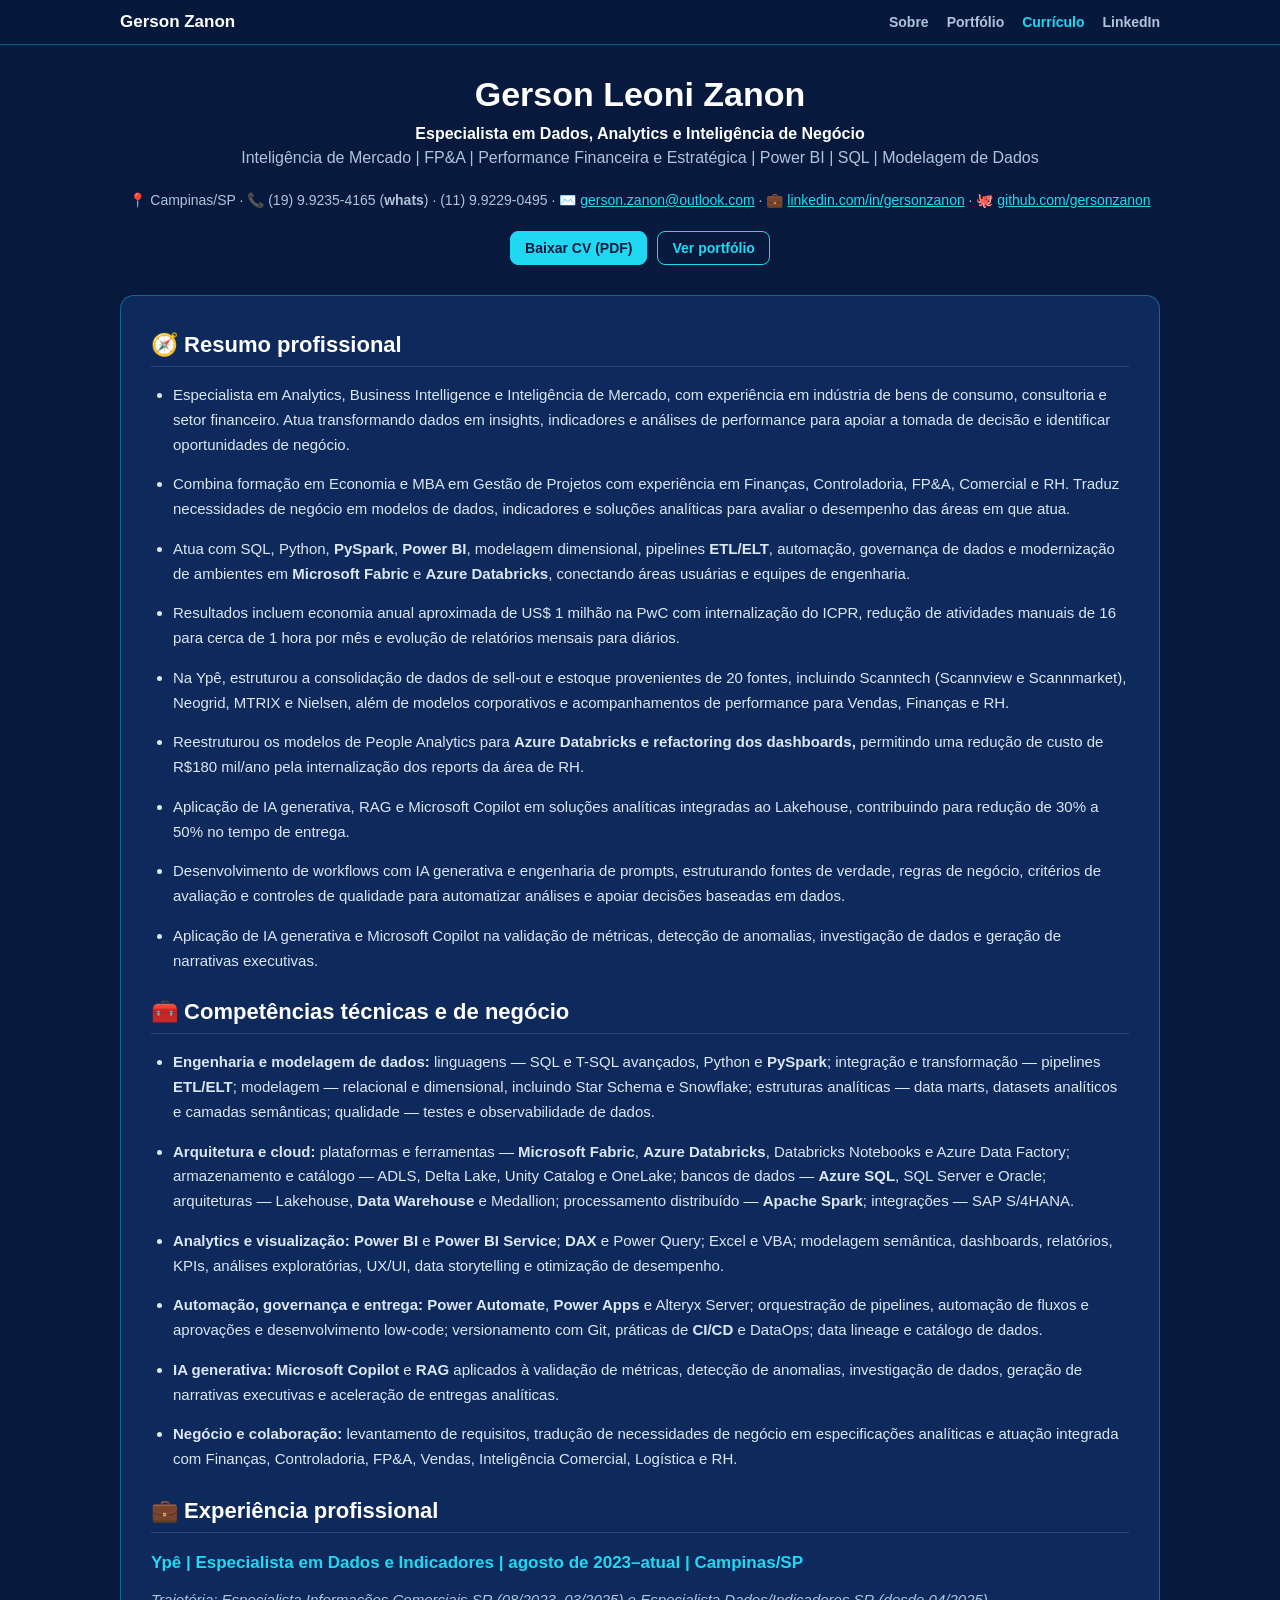
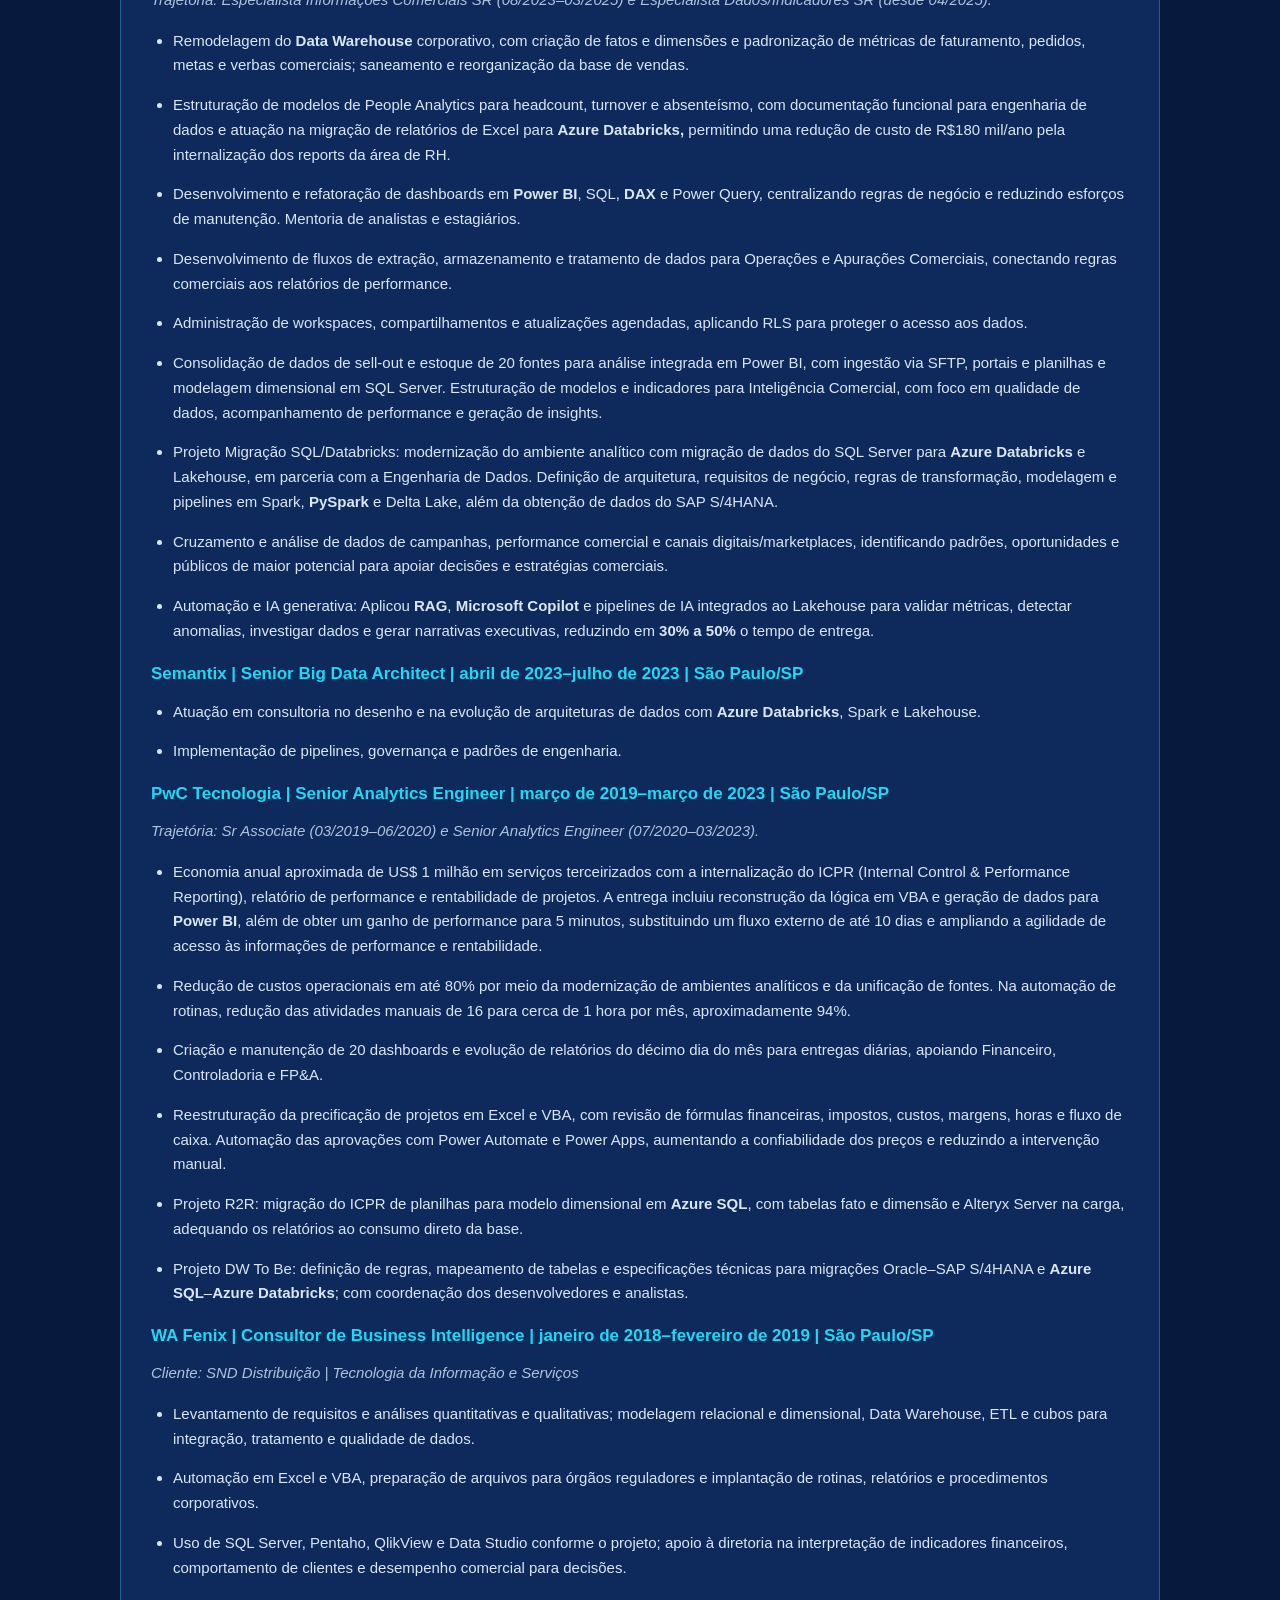
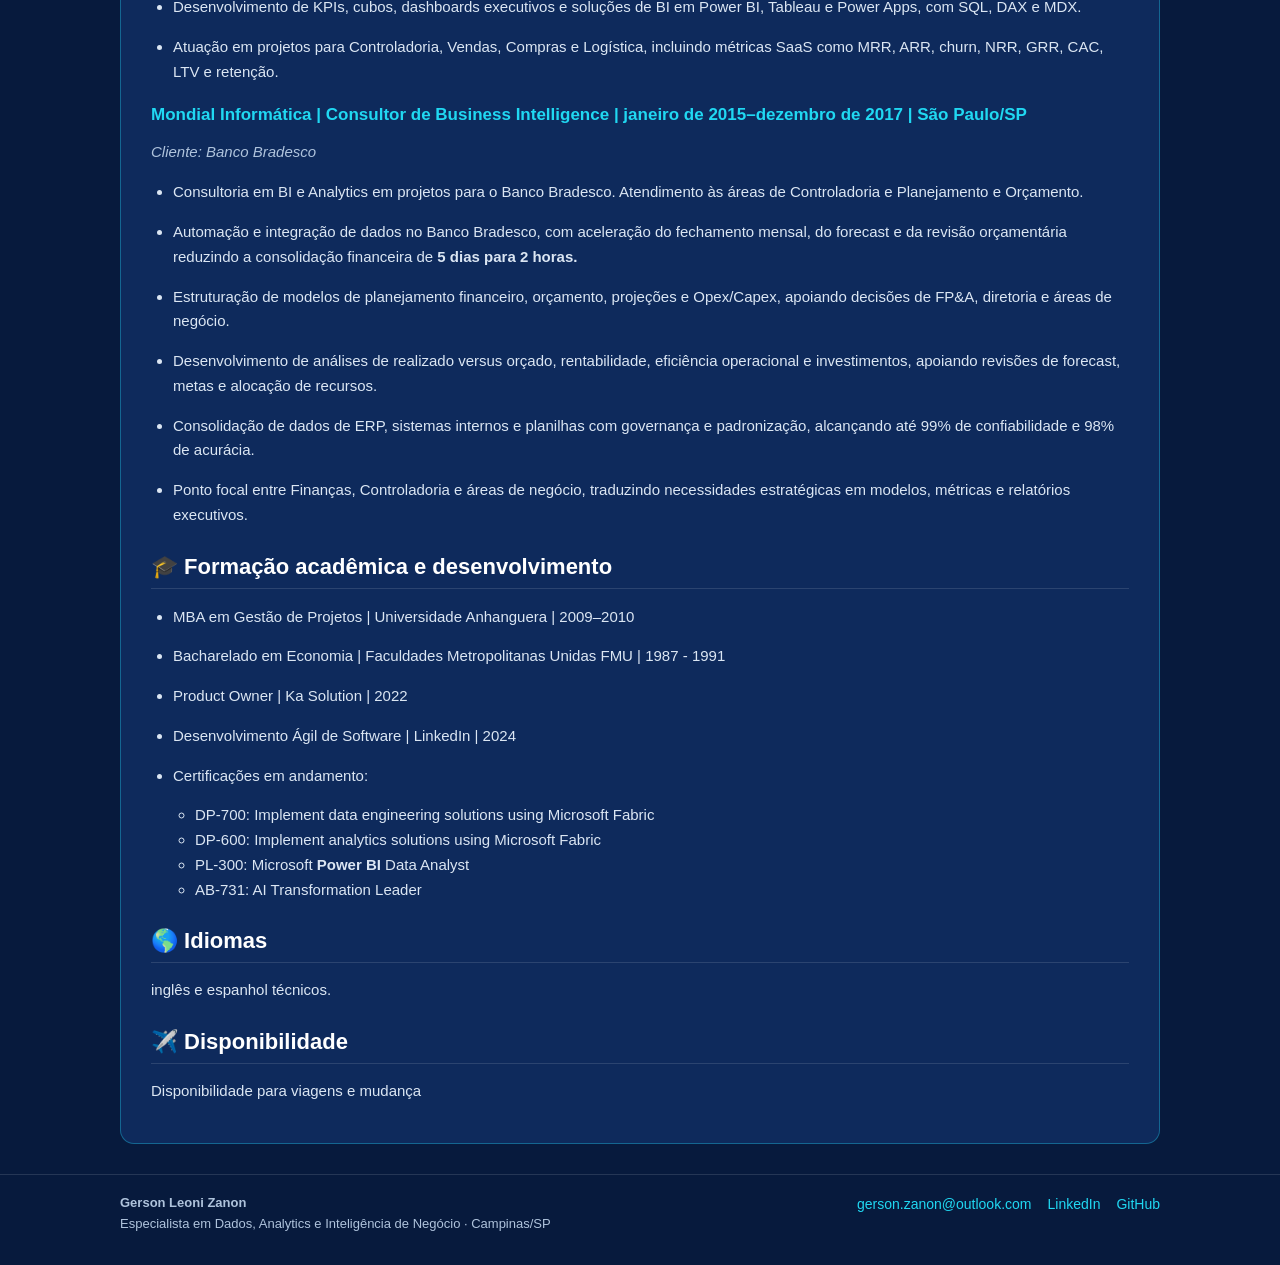
==== cv.html @ 074cf750 "Add files via upload" ====
<!DOCTYPE html>
<html lang="pt-BR"><head><meta charset="utf-8"><meta name="viewport" content="width=device-width, initial-scale=1">
<title>Currículo · Gerson Zanon</title><meta name="description" content="Currículo de Gerson Leoni Zanon."><link rel="stylesheet" href="assets/site.css"></head><body><header class="site"><div class="wrap navrow">
  <a class="marca" href="index.html">Gerson Zanon</a>
  <nav>
    <a href="index.html#sobre">Sobre</a>
    <a href="index.html#portfolio">Portfólio</a>
    <a href="cv.html" class="on">Currículo</a>
    <a href="https://www.linkedin.com/in/gersonzanon" target="_blank" rel="noopener">LinkedIn</a>
  </nav>
</div></header>
<main class="wrap cv">
<section class="cvtopo">
  <h1>Gerson Leoni Zanon</h1>
  <p class="cargo"><b>Especialista em Dados, Analytics e Inteligência de Negócio</b><br>Inteligência de Mercado | FP&amp;A | Performance Financeira e Estratégica | Power BI | SQL | Modelagem de Dados</p>
  <p class="contatos">📍 Campinas/SP · 📞 (19) 9.9235-4165 (<b>whats</b>) · (11) 9.9229-0495 · ✉️ <a href="mailto:gerson.zanon@outlook.com">gerson.zanon@outlook.com</a> · 💼 <a href="https://www.linkedin.com/in/gersonzanon" target="_blank" rel="noopener">linkedin.com/in/gersonzanon</a> · 🐙 <a href="https://github.com/gersonzanon" target="_blank" rel="noopener">github.com/gersonzanon</a></p>
  <div class="acoes"><a class="btn primary" href="Gerson_Zanon_CV.pdf" download>Baixar CV (PDF)</a><a class="btn" href="index.html#portfolio">Ver portfólio</a></div>
</section>
<article class="cvtexto"><h2 id="-resumo-profissional">🧭 Resumo profissional</h2>
<ul>
<li><p>Especialista em Analytics, Business Intelligence e Inteligência de Mercado, com experiência em indústria de bens de consumo, consultoria e setor financeiro. Atua transformando dados em insights, indicadores e análises de performance para apoiar a tomada de decisão e identificar oportunidades de negócio.</p></li>
<li><p>Combina formação em Economia e MBA em Gestão de Projetos com experiência em Finanças, Controladoria, FP&amp;A, Comercial e RH. Traduz necessidades de negócio em modelos de dados, indicadores e soluções analíticas para avaliar o desempenho das áreas em que atua.</p></li>
<li><p>Atua com SQL, Python, <strong>PySpark</strong>, <strong>Power BI</strong>, modelagem dimensional, pipelines <strong>ETL/ELT</strong>, automação, governança de dados e modernização de ambientes em <strong>Microsoft Fabric</strong> e <strong>Azure Databricks</strong>, conectando áreas usuárias e equipes de engenharia.</p></li>
<li><p>Resultados incluem economia anual aproximada de US$ 1 milhão na PwC com internalização do ICPR, redução de atividades manuais de 16 para cerca de 1 hora por mês e evolução de relatórios mensais para diários.</p></li>
<li><p>Na Ypê, estruturou a consolidação de dados de sell-out e estoque provenientes de 20 fontes, incluindo Scanntech (Scannview e Scannmarket), Neogrid, MTRIX e Nielsen, além de modelos corporativos e acompanhamentos de performance para Vendas, Finanças e RH.</p></li>
<li><p>Reestruturou os modelos de People Analytics para <strong>Azure Databricks e refactoring dos dashboards,</strong> permitindo uma redução de custo de R$180 mil/ano pela internalização dos reports da área de RH.</p></li>
<li><p>Aplicação de IA generativa, RAG e Microsoft Copilot em soluções analíticas integradas ao Lakehouse, contribuindo para redução de 30% a 50% no tempo de entrega.</p></li>
<li><p>Desenvolvimento de workflows com IA generativa e engenharia de prompts, estruturando fontes de verdade, regras de negócio, critérios de avaliação e controles de qualidade para automatizar análises e apoiar decisões baseadas em dados.</p></li>
<li><p>Aplicação de IA generativa e Microsoft Copilot na validação de métricas, detecção de anomalias, investigação de dados e geração de narrativas executivas.</p></li>
</ul>
<h2 id="-competências-técnicas-e-de-negócio">🧰 Competências técnicas e de negócio</h2>
<ul>
<li><p><strong>Engenharia e modelagem de dados:</strong> linguagens — SQL e T-SQL avançados, Python e <strong>PySpark</strong>; integração e transformação — pipelines <strong>ETL/ELT</strong>; modelagem — relacional e dimensional, incluindo Star Schema e Snowflake; estruturas analíticas — data marts, datasets analíticos e camadas semânticas; qualidade — testes e observabilidade de dados.</p></li>
<li><p><strong>Arquitetura e cloud:</strong> plataformas e ferramentas — <strong>Microsoft Fabric</strong>, <strong>Azure Databricks</strong>, Databricks Notebooks e Azure Data Factory; armazenamento e catálogo — ADLS, Delta Lake, Unity Catalog e OneLake; bancos de dados — <strong>Azure SQL</strong>, SQL Server e Oracle; arquiteturas — Lakehouse, <strong>Data Warehouse</strong> e Medallion; processamento distribuído — <strong>Apache Spark</strong>; integrações — SAP S/4HANA.</p></li>
<li><p><strong>Analytics e visualização:</strong> <strong>Power BI</strong> e <strong>Power BI Service</strong>; <strong>DAX</strong> e Power Query; Excel e VBA; modelagem semântica, dashboards, relatórios, KPIs, análises exploratórias, UX/UI, data storytelling e otimização de desempenho.</p></li>
<li><p><strong>Automação, governança e entrega:</strong> <strong>Power Automate</strong>, <strong>Power Apps</strong> e Alteryx Server; orquestração de pipelines, automação de fluxos e aprovações e desenvolvimento low-code; versionamento com Git, práticas de <strong>CI/CD</strong> e DataOps; data lineage e catálogo de dados.</p></li>
<li><p><strong>IA generativa:</strong> <strong>Microsoft Copilot</strong> e <strong>RAG</strong> aplicados à validação de métricas, detecção de anomalias, investigação de dados, geração de narrativas executivas e aceleração de entregas analíticas.</p></li>
<li><p><strong>Negócio e colaboração:</strong> levantamento de requisitos, tradução de necessidades de negócio em especificações analíticas e atuação integrada com Finanças, Controladoria, FP&amp;A, Vendas, Inteligência Comercial, Logística e RH.</p></li>
</ul>
<h2 id="-experiência-profissional">💼 Experiência profissional</h2>
<h3 id="ypê--especialista-em-dados-e-indicadores--agosto-de-2023atual--campinassp">Ypê | Especialista em Dados e Indicadores | agosto de 2023–atual | Campinas/SP</h3>
<p><em>Trajetória: Especialista Informações Comerciais SR (08/2023–03/2025) e Especialista Dados/Indicadores SR (desde 04/2025).</em></p>
<ul>
<li><p>Remodelagem do <strong>Data Warehouse</strong> corporativo, com criação de fatos e dimensões e padronização de métricas de faturamento, pedidos, metas e verbas comerciais; saneamento e reorganização da base de vendas.</p></li>
<li><p>Estruturação de modelos de People Analytics para headcount, turnover e absenteísmo, com documentação funcional para engenharia de dados e atuação na migração de relatórios de Excel para <strong>Azure Databricks,</strong> permitindo uma redução de custo de R$180 mil/ano pela internalização dos reports da área de RH.</p></li>
<li><p>Desenvolvimento e refatoração de dashboards em <strong>Power BI</strong>, SQL, <strong>DAX</strong> e Power Query, centralizando regras de negócio e reduzindo esforços de manutenção. Mentoria de analistas e estagiários.</p></li>
<li><p>Desenvolvimento de fluxos de extração, armazenamento e tratamento de dados para Operações e Apurações Comerciais, conectando regras comerciais aos relatórios de performance.</p></li>
<li><p>Administração de workspaces, compartilhamentos e atualizações agendadas, aplicando RLS para proteger o acesso aos dados.</p></li>
<li><p>Consolidação de dados de sell-out e estoque de 20 fontes para análise integrada em Power BI, com ingestão via SFTP, portais e planilhas e modelagem dimensional em SQL Server. Estruturação de modelos e indicadores para Inteligência Comercial, com foco em qualidade de dados, acompanhamento de performance e geração de insights.</p></li>
<li><p>Projeto Migração SQL/Databricks: modernização do ambiente analítico com migração de dados do SQL Server para <strong>Azure Databricks</strong> e Lakehouse, em parceria com a Engenharia de Dados. Definição de arquitetura, requisitos de negócio, regras de transformação, modelagem e pipelines em Spark, <strong>PySpark</strong> e Delta Lake, além da obtenção de dados do SAP S/4HANA.</p></li>
<li><p>Cruzamento e análise de dados de campanhas, performance comercial e canais digitais/marketplaces, identificando padrões, oportunidades e públicos de maior potencial para apoiar decisões e estratégias comerciais.</p></li>
<li><p>Automação e IA generativa: Aplicou <strong>RAG</strong>, <strong>Microsoft Copilot</strong> e pipelines de IA integrados ao Lakehouse para validar métricas, detectar anomalias, investigar dados e gerar narrativas executivas, reduzindo em <strong>30% a 50%</strong> o tempo de entrega.</p></li>
</ul>
<h3 id="semantix--senior-big-data-architect--abril-de-2023julho-de-2023--são-paulosp">Semantix | Senior Big Data Architect | abril de 2023–julho de 2023 | São Paulo/SP</h3>
<ul>
<li><p>Atuação em consultoria no desenho e na evolução de arquiteturas de dados com <strong>Azure Databricks</strong>, Spark e Lakehouse.</p></li>
<li><p>Implementação de pipelines, governança e padrões de engenharia.</p></li>
</ul>
<h3 id="pwc-tecnologia--senior-analytics-engineer--março-de-2019março-de-2023--são-paulosp">PwC Tecnologia | Senior Analytics Engineer | março de 2019–março de 2023 | São Paulo/SP</h3>
<p><em>Trajetória: Sr Associate (03/2019–06/2020) e Senior Analytics Engineer (07/2020–03/2023).</em></p>
<ul>
<li><p>Economia anual aproximada de US$ 1 milhão em serviços terceirizados com a internalização do ICPR (Internal Control &amp; Performance Reporting), relatório de performance e rentabilidade de projetos. A entrega incluiu reconstrução da lógica em VBA e geração de dados para <strong>Power BI</strong>, além de obter um ganho de performance para 5 minutos, substituindo um fluxo externo de até 10 dias e ampliando a agilidade de acesso às informações de performance e rentabilidade.</p></li>
<li><p>Redução de custos operacionais em até 80% por meio da modernização de ambientes analíticos e da unificação de fontes. Na automação de rotinas, redução das atividades manuais de 16 para cerca de 1 hora por mês, aproximadamente 94%.</p></li>
<li><p>Criação e manutenção de 20 dashboards e evolução de relatórios do décimo dia do mês para entregas diárias, apoiando Financeiro, Controladoria e FP&amp;A.</p></li>
<li><p>Reestruturação da precificação de projetos em Excel e VBA, com revisão de fórmulas financeiras, impostos, custos, margens, horas e fluxo de caixa. Automação das aprovações com Power Automate e Power Apps, aumentando a confiabilidade dos preços e reduzindo a intervenção manual.</p></li>
<li><p>Projeto R2R: migração do ICPR de planilhas para modelo dimensional em <strong>Azure SQL</strong>, com tabelas fato e dimensão e Alteryx Server na carga, adequando os relatórios ao consumo direto da base.</p></li>
<li><p>Projeto DW To Be: definição de regras, mapeamento de tabelas e especificações técnicas para migrações Oracle–SAP S/4HANA e <strong>Azure SQL</strong>–<strong>Azure Databricks</strong>; com coordenação dos desenvolvedores e analistas.</p></li>
</ul>
<h3 id="wa-fenix--consultor-de-business-intelligence--janeiro-de-2018fevereiro-de-2019--são-paulosp">WA Fenix | Consultor de Business Intelligence | janeiro de 2018–fevereiro de 2019 | São Paulo/SP</h3>
<p><em>Cliente: SND Distribuição | Tecnologia da Informação e Serviços</em></p>
<ul>
<li><p>Levantamento de requisitos e análises quantitativas e qualitativas; modelagem relacional e dimensional, Data Warehouse, ETL e cubos para integração, tratamento e qualidade de dados.</p></li>
<li><p>Automação em Excel e VBA, preparação de arquivos para órgãos reguladores e implantação de rotinas, relatórios e procedimentos corporativos.</p></li>
<li><p>Uso de SQL Server, Pentaho, QlikView e Data Studio conforme o projeto; apoio à diretoria na interpretação de indicadores financeiros, comportamento de clientes e desempenho comercial para decisões.</p></li>
<li><p>Desenvolvimento de KPIs, cubos, dashboards executivos e soluções de BI em Power BI, Tableau e Power Apps, com SQL, DAX e MDX.</p></li>
<li><p>Atuação em projetos para Controladoria, Vendas, Compras e Logística, incluindo métricas SaaS como MRR, ARR, churn, NRR, GRR, CAC, LTV e retenção.</p></li>
</ul>
<h3 id="mondial-informática--consultor-de-business-intelligence--janeiro-de-2015dezembro-de-2017--são-paulosp">Mondial Informática | Consultor de Business Intelligence | janeiro de 2015–dezembro de 2017 | São Paulo/SP</h3>
<p><em>Cliente: Banco Bradesco</em></p>
<ul>
<li><p>Consultoria em BI e Analytics em projetos para o Banco Bradesco. Atendimento às áreas de Controladoria e Planejamento e Orçamento.</p></li>
<li><p>Automação e integração de dados no Banco Bradesco, com aceleração do fechamento mensal, do forecast e da revisão orçamentária reduzindo a consolidação financeira de <strong>5 dias para 2 horas.</strong></p></li>
<li><p>Estruturação de modelos de planejamento financeiro, orçamento, projeções e Opex/Capex, apoiando decisões de FP&amp;A, diretoria e áreas de negócio.</p></li>
<li><p>Desenvolvimento de análises de realizado versus orçado, rentabilidade, eficiência operacional e investimentos, apoiando revisões de forecast, metas e alocação de recursos.</p></li>
<li><p>Consolidação de dados de ERP, sistemas internos e planilhas com governança e padronização, alcançando até 99% de confiabilidade e 98% de acurácia.</p></li>
<li><p>Ponto focal entre Finanças, Controladoria e áreas de negócio, traduzindo necessidades estratégicas em modelos, métricas e relatórios executivos.</p></li>
</ul>
<h2 id="-formação-acadêmica-e-desenvolvimento">🎓 Formação acadêmica e desenvolvimento</h2>
<ul>
<li><p>MBA em Gestão de Projetos | Universidade Anhanguera | 2009–2010</p></li>
<li><p>Bacharelado em Economia | Faculdades Metropolitanas Unidas FMU | 1987 - 1991</p></li>
<li><p>Product Owner | Ka Solution | 2022</p></li>
<li><p>Desenvolvimento Ágil de Software | LinkedIn | 2024</p></li>
<li><p>Certificações em andamento:</p>
<ul>
<li>DP-700: Implement data engineering solutions using Microsoft Fabric</li>
<li>DP-600: Implement analytics solutions using Microsoft Fabric</li>
<li>PL-300: Microsoft <strong>Power BI</strong> Data Analyst</li>
<li>AB-731: AI Transformation Leader</li>
</ul></li>
</ul>
<h2 id="-idiomas">🌎 Idiomas</h2>
<p>inglês e espanhol técnicos.</p>
<h2 id="️-disponibilidade">✈️ Disponibilidade</h2>
<p>Disponibilidade para viagens e mudança</p>
</article>
</main>
<footer id="contato"><div class="wrap foot">
  <div><b>Gerson Leoni Zanon</b><br>Especialista em Dados, Analytics e Inteligência de Negócio · Campinas/SP</div>
  <div class="links"><a href="mailto:gerson.zanon@outlook.com">gerson.zanon@outlook.com</a><a href="https://www.linkedin.com/in/gersonzanon" target="_blank" rel="noopener">LinkedIn</a><a href="https://github.com/gersonzanon" target="_blank" rel="noopener">GitHub</a></div>
</div></footer></body></html>
---- assets/site.css ----
:root{--navy:#071A3D;--card:#0E2A5C;--card2:#123a73;--cyan:#20D8F2;--muted:#AFC3DC;--white:#fff;--line:rgba(32,216,242,.35)}
*{box-sizing:border-box}
html,body{margin:0;background:var(--navy);color:var(--white);font-family:"Segoe UI",Arial,Helvetica,sans-serif}
a{color:inherit}
.wrap{max-width:1080px;margin:0 auto;padding:0 20px}
.banner{display:block;width:100%;height:auto}
header.top{padding:28px 0 8px}
.kicker{color:var(--cyan);font-weight:700;letter-spacing:.12em;font-size:13px;text-transform:uppercase}
h1{font-size:34px;margin:6px 0 6px}
.lead{color:var(--muted);font-size:16px;margin:0 0 20px;line-height:1.5}
.links{display:flex;gap:16px;flex-wrap:wrap;font-size:14px;margin-bottom:8px}
.links a{color:var(--cyan);text-decoration:none}
.links a:hover{text-decoration:underline}
.destaques{display:grid;grid-template-columns:repeat(auto-fit,minmax(280px,1fr));gap:16px;margin:18px 0 28px}
.grid{display:grid;grid-template-columns:repeat(auto-fit,minmax(300px,1fr));gap:16px;margin-bottom:40px}
.card{display:block;text-decoration:none;background:var(--card);border:1px solid var(--line);border-radius:12px;padding:18px 20px;transition:transform .12s,background .12s,border-color .12s}
.card:hover,.card:focus-visible{background:var(--card2);border-color:var(--cyan);transform:translateY(-2px);outline:none}
.card .ep{display:inline-block;background:var(--cyan);color:var(--navy);font-weight:700;font-size:12px;border-radius:6px;padding:3px 9px;margin-bottom:10px}
.card .ep.alt{background:transparent;color:var(--cyan);border:1px solid var(--cyan)}
.card h2{font-size:19px;margin:0 0 6px}
.card p{color:var(--muted);font-size:14px;line-height:1.5;margin:0}
.card .abrir{display:inline-block;margin-top:12px;color:var(--cyan);font-size:13px;font-weight:600}
h3.secao{font-size:15px;color:var(--muted);font-weight:600;margin:0 0 12px;text-transform:uppercase;letter-spacing:.08em}
footer{border-top:1px solid rgba(255,255,255,.12);padding:18px 0 30px;color:var(--muted);font-size:13px}
/* viewer */
.bar{position:sticky;top:0;z-index:5;background:rgba(7,26,61,.96);border-bottom:1px solid var(--line);backdrop-filter:blur(4px)}
.bar .wrap{display:flex;align-items:center;gap:14px;padding-top:10px;padding-bottom:10px}
.btn{display:inline-flex;align-items:center;gap:6px;text-decoration:none;font-weight:600;font-size:14px;border-radius:8px;padding:8px 14px;border:1px solid var(--cyan);color:var(--cyan);background:transparent;white-space:nowrap;cursor:pointer}
.btn.primary{background:var(--cyan);color:var(--navy)}
.btn:hover{filter:brightness(1.1)}
.bar .titulo{flex:1;min-width:0}
.bar .titulo b{display:block;font-size:16px;white-space:nowrap;overflow:hidden;text-overflow:ellipsis}
.bar .titulo span{font-size:12px;color:var(--muted)}
.paginas{padding:22px 0 10px;display:flex;flex-direction:column;gap:18px;align-items:center}
.paginas canvas{width:100%;height:auto;border-radius:8px;box-shadow:0 6px 24px rgba(0,0,0,.35);background:#0b1f3a}
.nav-eps{display:flex;justify-content:space-between;gap:12px;padding:8px 0 40px}
.status{color:var(--muted);padding:40px 0;text-align:center}
@media (max-width:600px){h1{font-size:26px}.bar .titulo span{display:none}.btn{padding:7px 10px;font-size:13px}}
/* site completo */
html{scroll-behavior:smooth}
header.site{position:sticky;top:0;z-index:10;background:rgba(7,26,61,.95);border-bottom:1px solid var(--line);backdrop-filter:blur(4px)}
.navrow{display:flex;align-items:center;justify-content:space-between;gap:12px;padding-top:12px;padding-bottom:12px}
.marca{font-weight:700;font-size:17px;text-decoration:none}
header.site nav{display:flex;gap:18px;flex-wrap:wrap}
header.site nav a{text-decoration:none;color:var(--muted);font-size:14px;font-weight:600}
header.site nav a:hover,header.site nav a.on{color:var(--cyan)}
section[id]{scroll-margin-top:70px}
.hero{padding:30px 0 6px;text-align:center}
.hero h1{font-size:36px;margin:0 0 8px}
.cargo{color:var(--muted);font-size:16px;margin:0 0 18px;line-height:1.5}
.cargo b{color:var(--white)}
.acoes{display:flex;gap:10px;flex-wrap:wrap;justify-content:center;margin-bottom:10px}
.bloco{padding:26px 0 10px;border-top:1px solid rgba(255,255,255,.08);margin-top:22px}
.bloco h2{font-size:22px;margin:26px 0 10px}
.bloco h2.grande{font-size:30px;margin:6px 0 6px}
.bloco p,.bloco li{font-size:16px;line-height:1.65;color:#dbe6f3}
.itens{padding-left:0;list-style:none;margin:0}
.itens li{background:var(--card);border:1px solid var(--line);border-radius:10px;padding:12px 16px;margin-bottom:10px}
blockquote{margin:0 0 16px;padding:14px 18px;border-left:3px solid var(--cyan);background:rgba(32,216,242,.06);border-radius:0 10px 10px 0;color:#dbe6f3;line-height:1.65}
.stats{display:grid;grid-template-columns:repeat(auto-fit,minmax(240px,1fr));gap:14px;margin:6px 0 16px}
.stat{background:var(--card);border:1px solid var(--line);border-radius:12px;padding:16px;text-align:center}
.stat span{display:block;color:var(--muted);font-size:13px;margin-bottom:6px}
.stat b{font-size:22px;color:var(--cyan)}
.chips{display:flex;flex-wrap:wrap;gap:8px;margin:4px 0 8px}
.chips span{background:var(--card2);border:1px solid var(--line);border-radius:20px;padding:6px 12px;font-size:13px;font-weight:600}
.cv{padding-bottom:30px}
.cvtopo{text-align:center;padding:30px 0 10px}
.cvtopo h1{font-size:34px;margin:0 0 8px}
.contatos{color:var(--muted);font-size:14px;line-height:1.8;margin:0 0 18px}
.contatos a,.cvtexto a{color:var(--cyan)}
.cvtexto{background:var(--card);border:1px solid var(--line);border-radius:14px;padding:10px 30px 24px;margin-top:10px}
.cvtexto h2{font-size:22px;margin:26px 0 10px;padding-bottom:8px;border-bottom:1px solid rgba(255,255,255,.12)}
.cvtexto h3{font-size:17px;margin:20px 0 4px;color:var(--cyan)}
.cvtexto p,.cvtexto li{font-size:15px;line-height:1.65;color:#dbe6f3}
.cvtexto ul{padding-left:22px}
.cvtexto em{color:var(--muted)}
.foot{display:flex;justify-content:space-between;gap:16px;flex-wrap:wrap;line-height:1.6}
.foot .links{display:flex;gap:16px;flex-wrap:wrap}
.foot a{color:var(--cyan);text-decoration:none}
@media (max-width:600px){.hero h1{font-size:27px}.bloco h2.grande{font-size:24px}header.site nav{gap:12px}header.site nav a{font-size:13px}.cvtexto{padding:6px 16px 18px}.marca{display:none}}
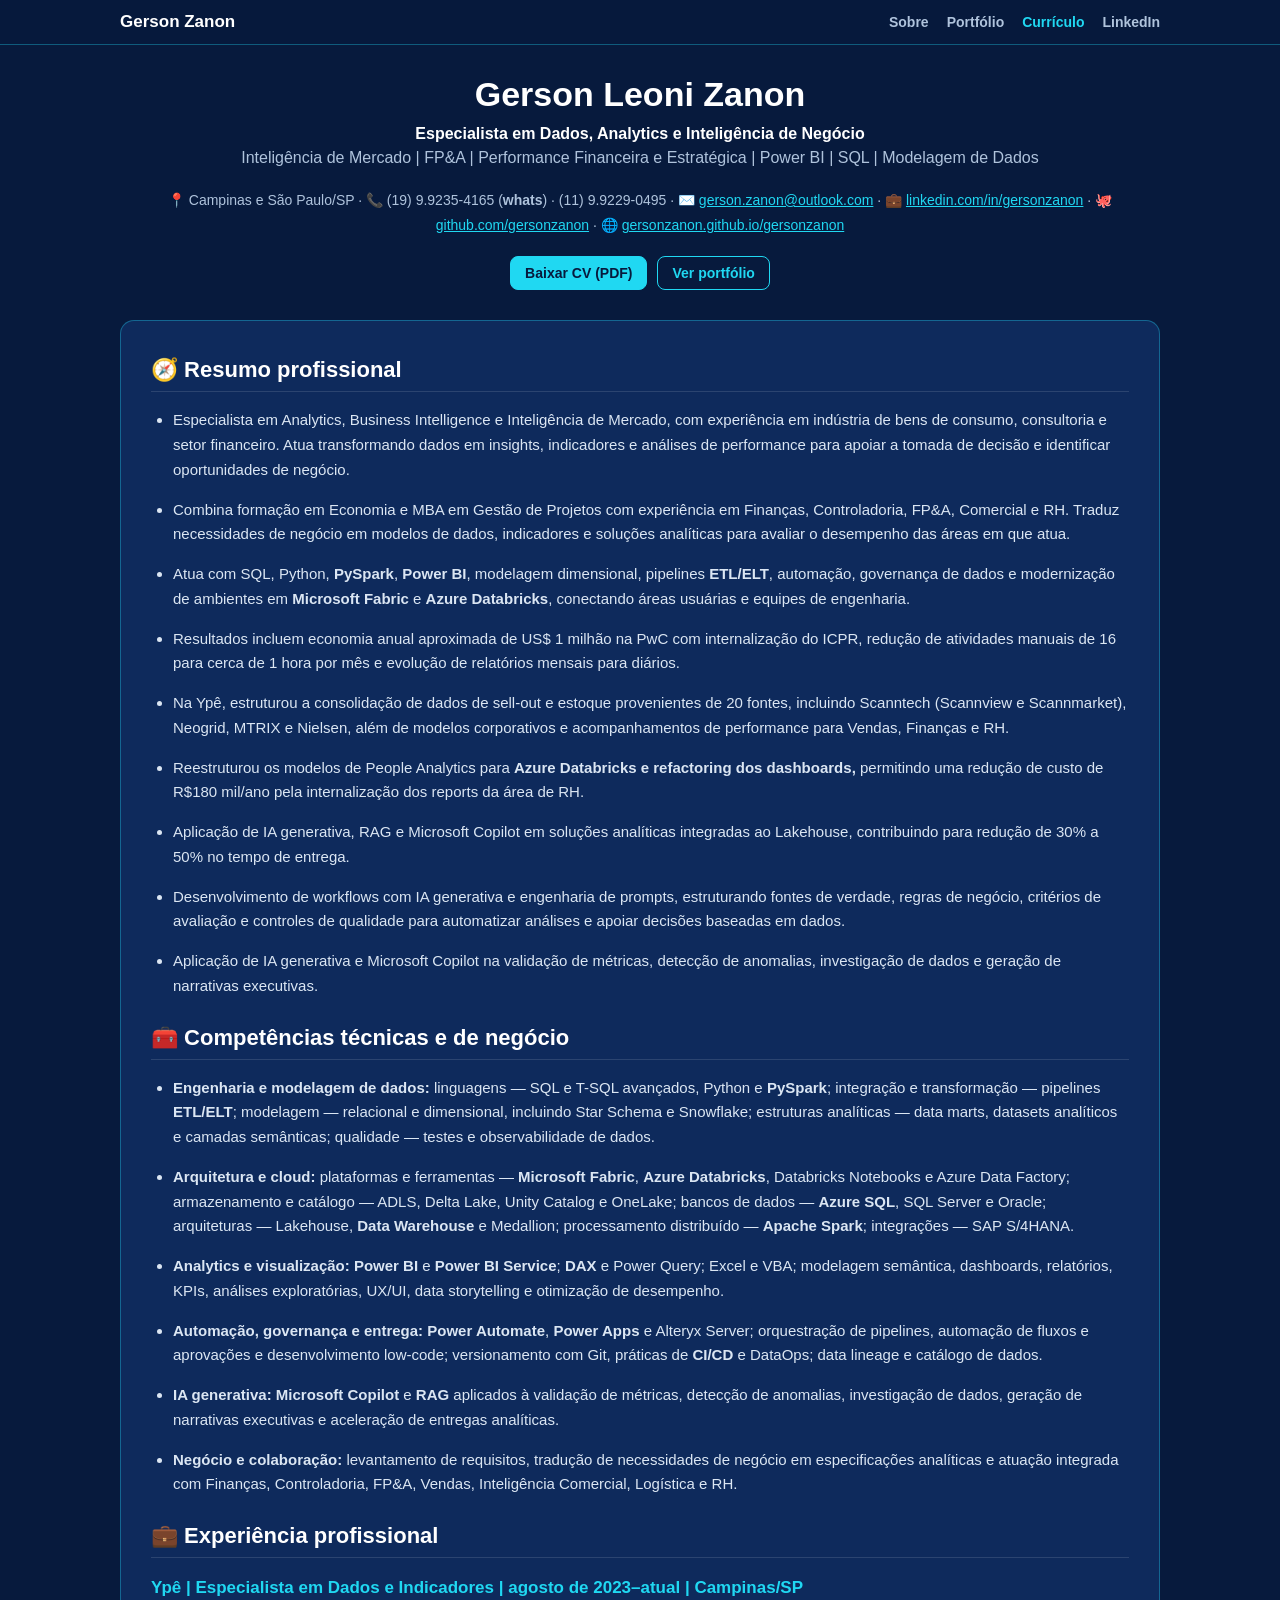
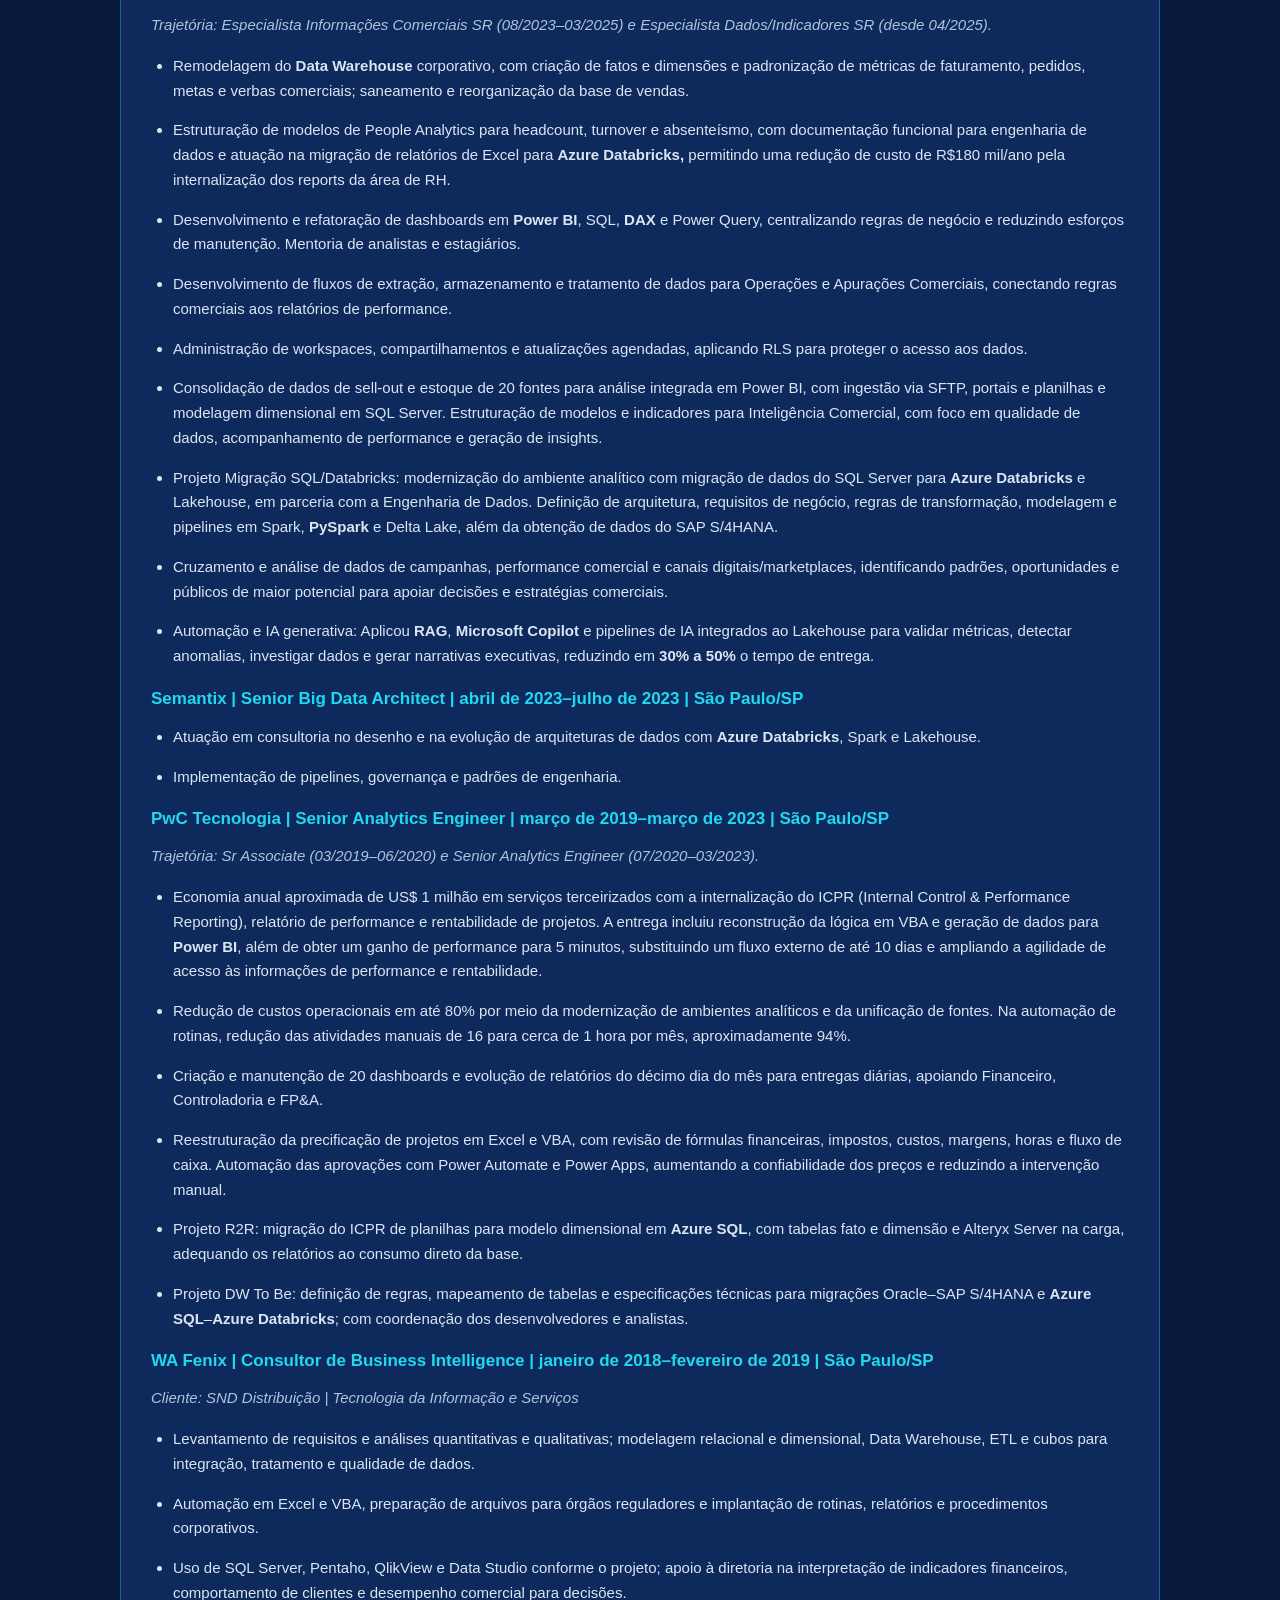
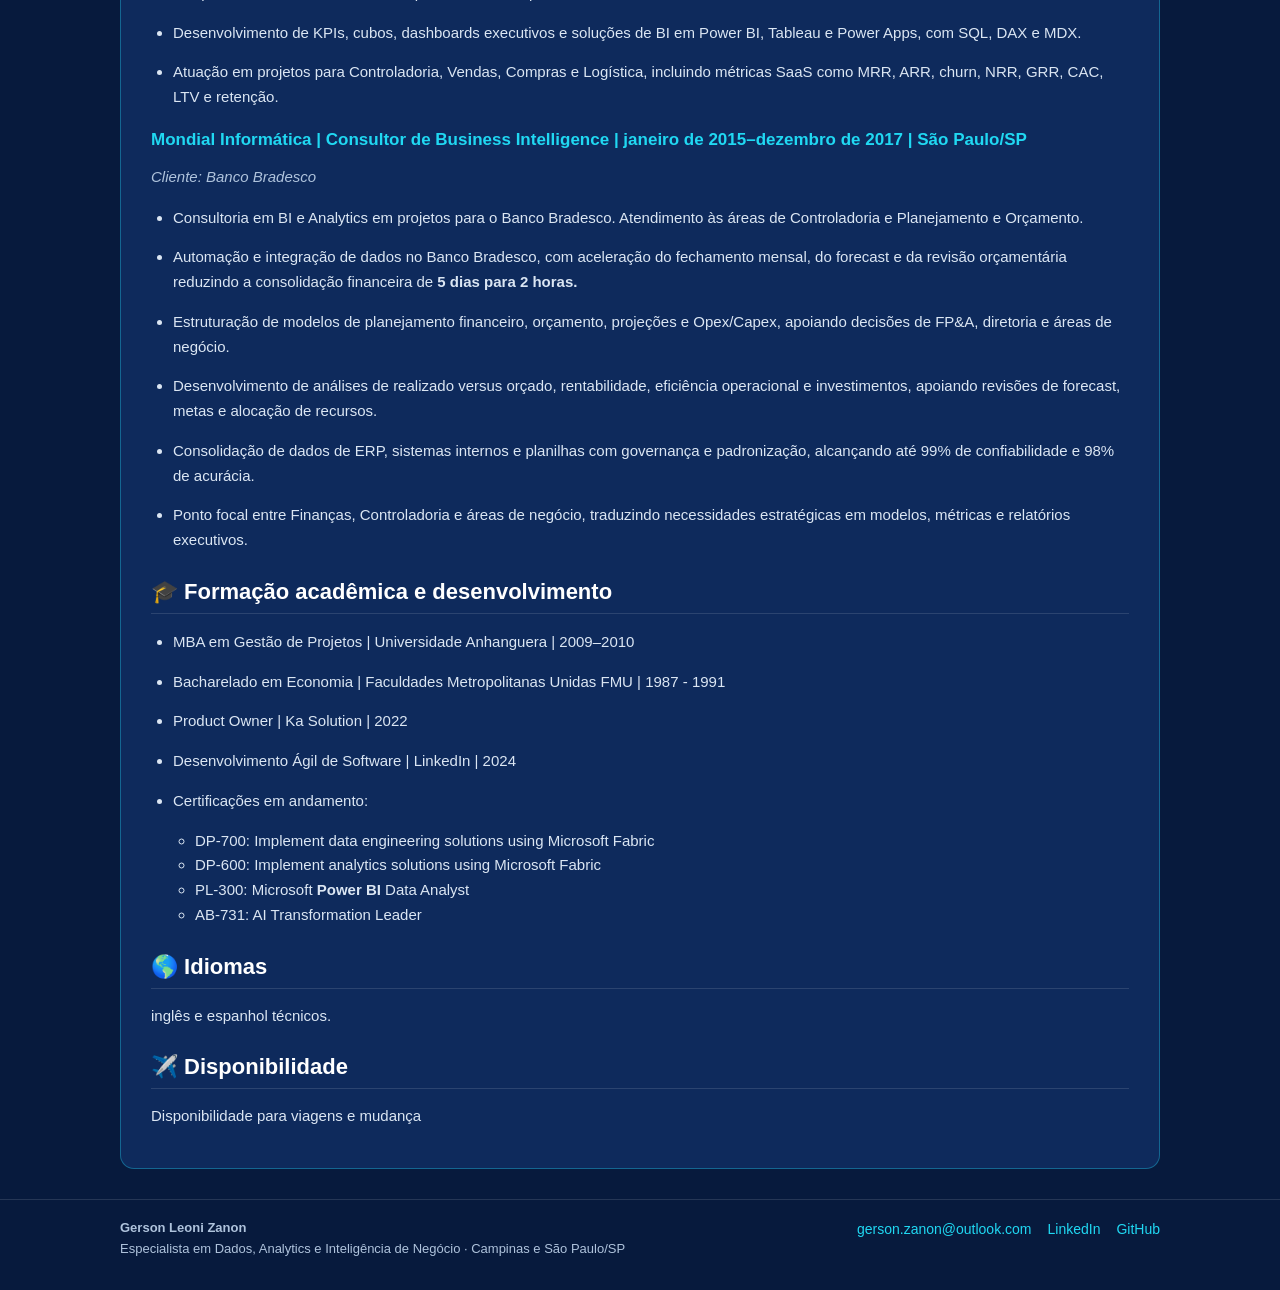
==== commit 744b422e: "Add files via upload" ====
--- a/cv.html
+++ b/cv.html
@@ -13,7 +13,7 @@
 <section class="cvtopo">
   <h1>Gerson Leoni Zanon</h1>
   <p class="cargo"><b>Especialista em Dados, Analytics e Inteligência de Negócio</b><br>Inteligência de Mercado | FP&amp;A | Performance Financeira e Estratégica | Power BI | SQL | Modelagem de Dados</p>
-  <p class="contatos">📍 Campinas/SP · 📞 (19) 9.9235-4165 (<b>whats</b>) · (11) 9.9229-0495 · ✉️ <a href="mailto:gerson.zanon@outlook.com">gerson.zanon@outlook.com</a> · 💼 <a href="https://www.linkedin.com/in/gersonzanon" target="_blank" rel="noopener">linkedin.com/in/gersonzanon</a> · 🐙 <a href="https://github.com/gersonzanon" target="_blank" rel="noopener">github.com/gersonzanon</a></p>
+  <p class="contatos">📍 Campinas e São Paulo/SP · 📞 (19) 9.9235-4165 (<b>whats</b>) · (11) 9.9229-0495 · ✉️ <a href="mailto:gerson.zanon@outlook.com">gerson.zanon@outlook.com</a> · 💼 <a href="https://www.linkedin.com/in/gersonzanon" target="_blank" rel="noopener">linkedin.com/in/gersonzanon</a> · 🐙 <a href="https://github.com/gersonzanon" target="_blank" rel="noopener">github.com/gersonzanon</a> · 🌐 <a href="https://gersonzanon.github.io/gersonzanon/">gersonzanon.github.io/gersonzanon</a></p>
   <div class="acoes"><a class="btn primary" href="Gerson_Zanon_CV.pdf" download>Baixar CV (PDF)</a><a class="btn" href="index.html#portfolio">Ver portfólio</a></div>
 </section>
 <article class="cvtexto"><h2 id="-resumo-profissional">🧭 Resumo profissional</h2>
@@ -106,6 +106,6 @@
 </article>
 </main>
 <footer id="contato"><div class="wrap foot">
-  <div><b>Gerson Leoni Zanon</b><br>Especialista em Dados, Analytics e Inteligência de Negócio · Campinas/SP</div>
+  <div><b>Gerson Leoni Zanon</b><br>Especialista em Dados, Analytics e Inteligência de Negócio · Campinas e São Paulo/SP</div>
   <div class="links"><a href="mailto:gerson.zanon@outlook.com">gerson.zanon@outlook.com</a><a href="https://www.linkedin.com/in/gersonzanon" target="_blank" rel="noopener">LinkedIn</a><a href="https://github.com/gersonzanon" target="_blank" rel="noopener">GitHub</a></div>
 </div></footer></body></html>
